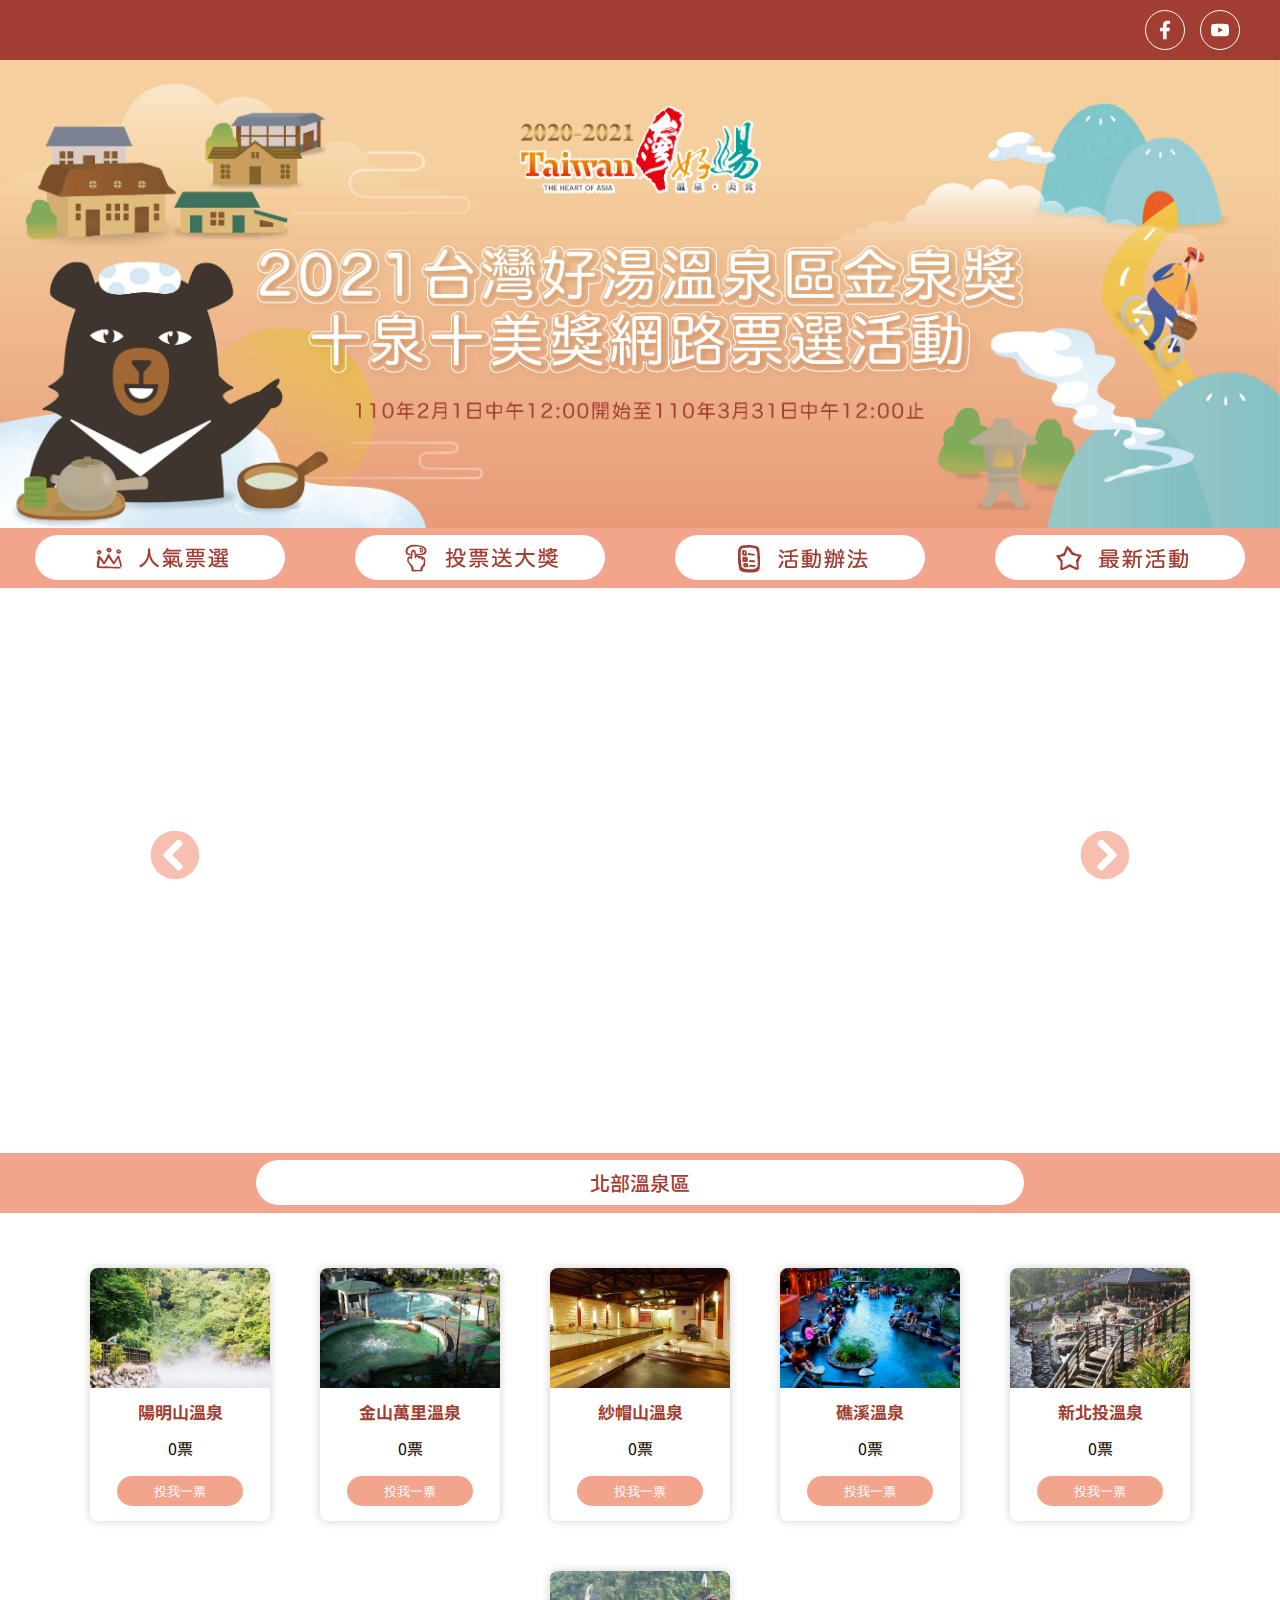
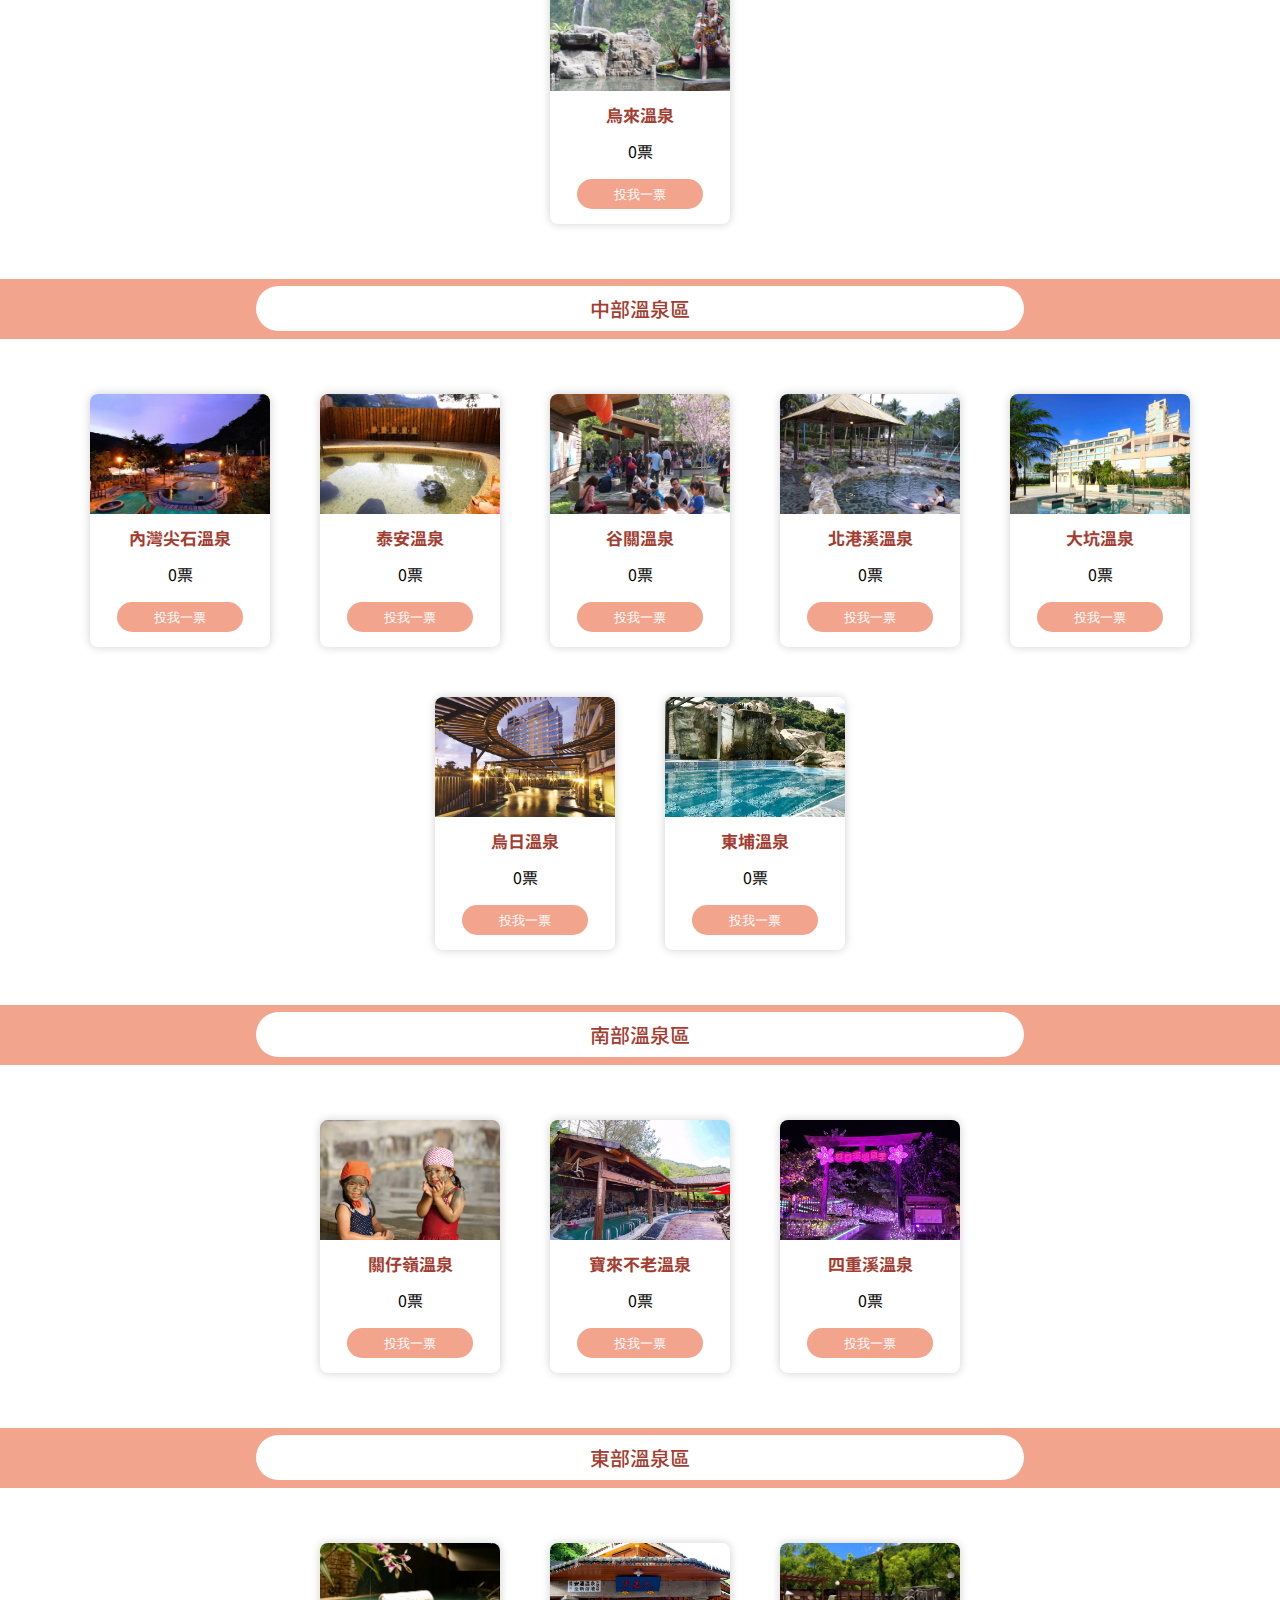
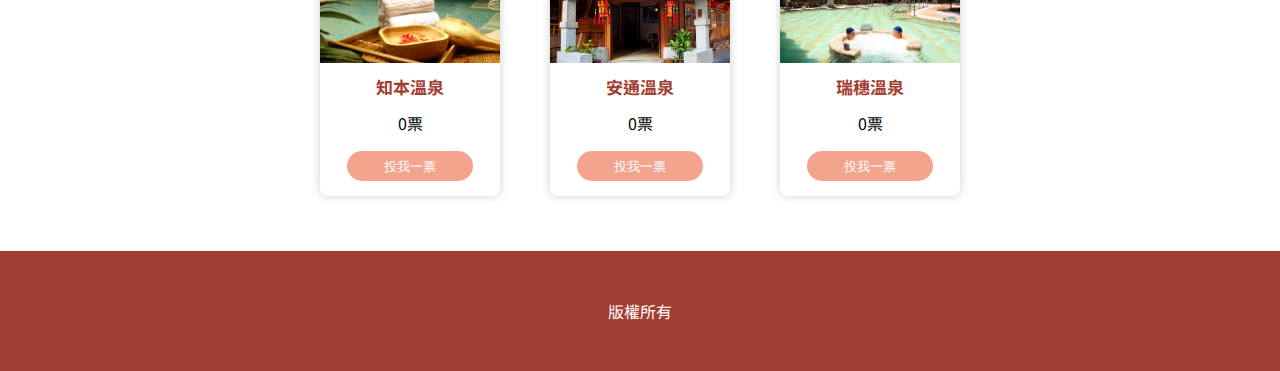
==== index.html @ 933c55d2 "[Edit]-註解取消" ====
<!DOCTYPE html>
<html lang="zh-Hant">
<head>
    <meta charset="UTF-8">
    <meta name="viewport" content="width=device-width, initial-scale=1, minimum-scale=1, maximum-scale=1"> 
    <meta http-equiv="Content-Security-Policy" content="upgrade-insecure-requests">    
    <title>2020-21台灣好湯票選活動</title>
</head>
<link href="https://fonts.googleapis.com/css2?family=Noto+Sans+TC:wght@300;500;700;900&display=swap" rel="stylesheet">
<link rel="stylesheet" href="style/slick.css">
<link rel="stylesheet" href="style/slick-theme.css">
<link rel="stylesheet" href="style/OverlayScrollbars.min.css">
<link rel="stylesheet" href="style/style.css">
<link rel="stylesheet" href="style/main-list.css">
<script src="js/jquery-3.5.1.min.js"></script>
<script src="js/jquery.overlayScrollbars.min.js"></script>
<script src="js/slick.min.js"></script>
<script src="js/main.js"></script>
<script async defer crossorigin="anonymous" src="https://connect.facebook.net/zh_TW/sdk.js#xfbml=1&version=v9.0&appId=164404645116448&autoLogAppEvents=1" nonce="fD8ZJrnP"></script>
<body>
    <header class="main-header">
        <a href="https://www.facebook.com/taiwanhotspring" class="main-header-link">
            <svg aria-hidden="true" focusable="false" data-prefix="fab" data-icon="facebook-f" class="svg-inline--fa fa-facebook-f fa-w-10" role="img" xmlns="http://www.w3.org/2000/svg" viewBox="0 0 320 512"><path fill="currentColor" d="M279.14 288l14.22-92.66h-88.91v-60.13c0-25.35 12.42-50.06 52.24-50.06h40.42V6.26S260.43 0 225.36 0c-73.22 0-121.08 44.38-121.08 124.72v70.62H22.89V288h81.39v224h100.17V288z"></path></svg>
        </a>
        <a href="https://www.youtube.com/channel/UCVC38UpEVLgYxMAyqg_rhHw" class="main-header-link">
            <svg aria-hidden="true" focusable="false" data-prefix="fab" data-icon="youtube" class="svg-inline--fa fa-youtube fa-w-18" role="img" xmlns="http://www.w3.org/2000/svg" viewBox="0 0 576 512"><path fill="currentColor" d="M549.655 124.083c-6.281-23.65-24.787-42.276-48.284-48.597C458.781 64 288 64 288 64S117.22 64 74.629 75.486c-23.497 6.322-42.003 24.947-48.284 48.597-11.412 42.867-11.412 132.305-11.412 132.305s0 89.438 11.412 132.305c6.281 23.65 24.787 41.5 48.284 47.821C117.22 448 288 448 288 448s170.78 0 213.371-11.486c23.497-6.321 42.003-24.171 48.284-47.821 11.412-42.867 11.412-132.305 11.412-132.305s0-89.438-11.412-132.305zm-317.51 213.508V175.185l142.739 81.205-142.739 81.201z"></path></svg>
        </a>
    </header>
    <section class="main-banner">
        <img class="main-banner-img" src="./image/banner.jpg" alt="台灣好湯溫泉區金泉獎banner">
    </section>
    <nav class="main-nav">
        <ul class="main-nav__list">
            <li class="main-nav__item">
                <a href="index.html" class="main-nav__link">
                    <h1></h1>
                    <i class="main-nav__icon main-nav__icon_vote"></i>
                    <i class="main-nav__icon-title main-nav__icon-title_vote"></i>
                </a>
            </li>
            <li class="main-nav__item">
                <a href="prize.html" class="main-nav__link">
                    <i class="main-nav__icon main-nav__icon_prize"></i>
                    <i class="main-nav__icon-title main-nav__icon-title_prize"></i>
                </a>            
            </li>
            <li class="main-nav__item">
                <a href="activity.html" class="main-nav__link">
                    <i class="main-nav__icon main-nav__icon_activity"></i>
                    <i class="main-nav__icon-title main-nav__icon-title_activity"></i>
                </a>            
            </li>
            <li class="main-nav__item">
                <a href="https://taiwanhotspring.net/" class="main-nav__link">
                    <i class="main-nav__icon main-nav__icon_news"></i>
                    <i class="main-nav__icon-title main-nav__icon-title_news"></i>
                </a>            
            </li>
        </ul>
    </nav>
    <main class="main-list">
        <article class="block-carousel-box">
            <div class="block-carousel">
                <a class="block-carousel__link">
                    <div class="block-carousel__wrapper">
                        <iframe class="block-carousel__video" src="https://www.youtube.com/embed/6gcgaXjh_K8"></iframe>
                    </div>
                </a>  
                <a class="block-carousel__link">
                    <div class="block-carousel__wrapper">
                        <iframe class="block-carousel__video" src="https://www.youtube.com/embed/ypWpZW_rDQA"></iframe>
                    </div>
                </a>          
            </div>
        </article>
        <article class="block-list">
            <div class="block-list__header">
                <h2 class="block-list__title">北部溫泉區</h2>
            </div>
            <section>
                <ul class="block-list__list">
                    <li class="block-list__item">
                        <div class="block-list__img-box">
                            <img class="block-list__img" src="./image/hotspring/1.jpg" alt="">
                        </div>
                        <p class="block-list__item-title">陽明山溫泉</p>
                        <div class="block-list__item-content">
                            <p class="block-list__item-text">0票</p>
                            <button class="block-list__button" value="1">投我一票</button>
                        </div>
                    </li>
                    <li class="block-list__item">
                        <div class="block-list__img-box">
                            <img class="block-list__img" src="./image/hotspring/2.jpg" alt="">
                        </div>
                        <p class="block-list__item-title">金山萬里溫泉</p>
                        <div class="block-list__item-content">
                            <p class="block-list__item-text">0票</p>
                            <button class="block-list__button" value="2">投我一票</button>
                        </div>
                    </li>
                    <li class="block-list__item">
                        <div class="block-list__img-box">
                            <img class="block-list__img" src="./image/hotspring/3.jpg" alt="">
                        </div>
                        <p class="block-list__item-title">紗帽山溫泉</p>
                        <div class="block-list__item-content">
                            <p class="block-list__item-text">0票</p>
                            <button class="block-list__button" value="3">投我一票</button>
                        </div>
                    </li>
                    <li class="block-list__item">
                        <div class="block-list__img-box">
                            <img class="block-list__img" src="./image/hotspring/4.jpg" alt="">
                        </div>
                        <p class="block-list__item-title">礁溪溫泉</p>
                        <div class="block-list__item-content">
                            <p class="block-list__item-text">0票</p>
                            <button class="block-list__button" value="4">投我一票</button>
                        </div>
                    </li>
                    <li class="block-list__item">
                        <div class="block-list__img-box">
                            <img class="block-list__img" src="./image/hotspring/5.jpg" alt="">
                        </div>
                        <p class="block-list__item-title">新北投溫泉</p>
                        <div class="block-list__item-content">
                            <p class="block-list__item-text">0票</p>
                            <button class="block-list__button" value="5">投我一票</button>
                        </div>
                    </li>
                    <li class="block-list__item">
                        <div class="block-list__img-box">
                            <img class="block-list__img" src="./image/hotspring/6.jpg" alt="">
                        </div>
                        <p class="block-list__item-title">烏來溫泉</p>
                        <div class="block-list__item-content">
                            <p class="block-list__item-text">0票</p>
                            <button class="block-list__button" value="6">投我一票</button>
                        </div>
                    </li>
                </ul>
            </section>
        </article>
        <article class="block-list">
            <div class="block-list__header">
                <h2 class="block-list__title">中部溫泉區</h2>
            </div>
            <section>
                <ul class="block-list__list">
                    <li class="block-list__item">
                        <div class="block-list__img-box">
                            <img class="block-list__img" src="./image/hotspring/7.jpg" alt="">
                        </div>
                        <p class="block-list__item-title">內灣尖石溫泉</p>
                        <div class="block-list__item-content">
                            <p class="block-list__item-text">0票</p>
                            <button class="block-list__button" value="7">投我一票</button>
                        </div>
                    </li>
                    <li class="block-list__item">
                        <div class="block-list__img-box">
                            <img class="block-list__img" src="./image/hotspring/8.jpg" alt="">
                        </div>
                        <p class="block-list__item-title">泰安溫泉</p>
                        <div class="block-list__item-content">
                            <p class="block-list__item-text">0票</p>
                            <button class="block-list__button" value="8">投我一票</button>
                        </div>
                    </li>
                    <li class="block-list__item">
                        <div class="block-list__img-box">
                            <img class="block-list__img" src="./image/hotspring/9.jpg" alt="">
                        </div>
                        <p class="block-list__item-title">谷關溫泉</p>
                        <div class="block-list__item-content">
                            <p class="block-list__item-text">0票</p>
                            <button class="block-list__button" value="9">投我一票</button>
                        </div>
                    </li>
                    <li class="block-list__item">
                        <div class="block-list__img-box">
                            <img class="block-list__img" src="./image/hotspring/10.jpg" alt="">
                        </div>
                        <p class="block-list__item-title">北港溪溫泉</p>
                        <div class="block-list__item-content">
                            <p class="block-list__item-text">0票</p>
                            <button class="block-list__button" value="10">投我一票</button>
                        </div>
                    </li>
                    <li class="block-list__item">
                        <div class="block-list__img-box">
                            <img class="block-list__img" src="./image/hotspring/11.jpg" alt="">
                        </div>
                        <p class="block-list__item-title">大坑溫泉</p>
                        <div class="block-list__item-content">
                            <p class="block-list__item-text">0票</p>
                            <button class="block-list__button" value="11">投我一票</button>
                        </div>
                    </li>
                    <li class="block-list__item">
                        <div class="block-list__img-box">
                            <img class="block-list__img" src="./image/hotspring/12.jpg" alt="">
                        </div>
                        <p class="block-list__item-title">烏日溫泉</p>
                        <div class="block-list__item-content">
                            <p class="block-list__item-text">0票</p>
                            <button class="block-list__button" value="12">投我一票</button>
                        </div>
                    </li>
                    <li class="block-list__item">
                        <div class="block-list__img-box">
                            <img class="block-list__img" src="./image/hotspring/13.jpg" alt="">
                        </div>
                        <p class="block-list__item-title">東埔溫泉</p>
                        <div class="block-list__item-content">
                            <p class="block-list__item-text">0票</p>
                            <button class="block-list__button" value="13">投我一票</button>
                        </div>
                    </li>
                </ul>
            </section>
        </article>
        <article class="block-list">
            <div class="block-list__header">
                <h2 class="block-list__title">南部溫泉區</h2>
            </div>
            <section>
                <ul class="block-list__list">
                    <li class="block-list__item">
                        <div class="block-list__img-box">
                            <img class="block-list__img" src="./image/hotspring/14.jpg" alt="">
                        </div>
                        <p class="block-list__item-title">關仔嶺溫泉</p>
                        <div class="block-list__item-content">
                            <p class="block-list__item-text">0票</p>
                            <button class="block-list__button" value="14">投我一票</button>
                        </div>
                    </li>
                    <li class="block-list__item">
                        <div class="block-list__img-box">
                            <img class="block-list__img" src="./image/hotspring/15.jpg" alt="">
                        </div>
                        <p class="block-list__item-title">寶來不老溫泉</p>
                        <div class="block-list__item-content">
                            <p class="block-list__item-text">0票</p>
                            <button class="block-list__button" value="15">投我一票</button>
                        </div>
                    </li>
                    <li class="block-list__item">
                        <div class="block-list__img-box">
                            <img class="block-list__img" src="./image/hotspring/16.jpg" alt="">
                        </div>
                        <p class="block-list__item-title">四重溪溫泉</p>
                        <div class="block-list__item-content">
                            <p class="block-list__item-text">0票</p>
                            <button class="block-list__button" value="16">投我一票</button>
                        </div>
                    </li>
                </ul>
            </section>
        </article>
        <article class="block-list">
            <div class="block-list__header">
                <h2 class="block-list__title">東部溫泉區</h2>
            </div>
            <section>
                <ul class="block-list__list">
                    <li class="block-list__item">
                        <div class="block-list__img-box">
                            <img class="block-list__img" src="./image/hotspring/17.jpg" alt="">
                        </div>
                        <p class="block-list__item-title">知本溫泉</p>
                        <div class="block-list__item-content">
                            <p class="block-list__item-text">0票</p>
                            <button class="block-list__button" value="17">投我一票</button>
                        </div>
                    </li>
                    <li class="block-list__item">
                        <div class="block-list__img-box">
                            <img class="block-list__img" src="./image/hotspring/18.jpg" alt="">
                        </div>
                        <p class="block-list__item-title">安通溫泉</p>
                        <div class="block-list__item-content">
                            <p class="block-list__item-text">0票</p>
                            <button class="block-list__button" value="18">投我一票</button>
                        </div>
                    </li>
                    <li class="block-list__item">
                        <div class="block-list__img-box">
                            <img class="block-list__img" src="./image/hotspring/19.jpg" alt="">
                        </div>
                        <p class="block-list__item-title">瑞穗溫泉</p>
                        <div class="block-list__item-content">
                            <p class="block-list__item-text">0票</p>
                            <button class="block-list__button" value="19">投我一票</button>
                        </div>
                    </li>
                </ul>
            </section>
        </article>
        <div class="login-alert-popup">
            <div class="login-alert-popup__box">
                <p class="login-alert-popup__text">請先登入Facebook</p>
                <div class="fb-login-button" onlogin="checkLoginState()" data-width="" data-size="medium" data-button-type="login_with" data-layout="rounded" data-auto-logout-link="false" data-use-continue-as="false"></div>
                <!-- <button class="login-alert-popup__button">
                    <svg aria-hidden="true" focusable="false" data-prefix="fab" data-icon="facebook-f" class="svg-inline--fa fa-facebook-f fa-w-10" role="img" xmlns="http://www.w3.org/2000/svg" viewBox="0 0 320 512"><path fill="currentColor" d="M279.14 288l14.22-92.66h-88.91v-60.13c0-25.35 12.42-50.06 52.24-50.06h40.42V6.26S260.43 0 225.36 0c-73.22 0-121.08 44.38-121.08 124.72v70.62H22.89V288h81.39v224h100.17V288z"></path></svg>
                    <p>使用 Facebook 帳號登入</p>
                </button> -->
                <button class="login-alert-popup__close">
                    <svg>
                        <path d="M1,1 L15,15 M15,1 L1,15" />
                    </svg>
                </button>
            </div>
        </div>
        <div class="login-vote-popup">
            <div class="login-vote-popup__box">
                <svg class="login-vote-popup-success" viewBox="0 0 52 52">
                    <circle class="login-vote-popup-success__circle" cx="26" cy="26" r="25" fill="none" />
                    <path class="login-vote-popup-success__check" fill="none" d="M14.1 27.2l7.1 7.2 16.7-16.8" />
                </svg>
                <svg class="login-vote-popup-error" viewBox="0 0 52 52">
                    <circle class="login-vote-popup-error__circle" cx="26" cy="26" r="25" fill="none" />
                    <path class="login-vote-popup-error__line" fill="none" d="M15,15 L37,37" />
                    <path class="login-vote-popup-error__line" fill="none" d="M37,15 L15,37" />
                </svg>
                <div class="login-vote-popup__loading"></div>
                <p class="login-vote-popup__text">投票中...</p>
            </div>
        </div>
    </main>
    <footer class="main-footer">
        <p class="main-footer__text">版權所有</p>
    </footer>
    <div class="scroll-top">
        <svg>
            <polyline points="12,30 25,20 38,30"/>
            <path d="M12,12 L38,12 M25,20 L25,40" />
        </svg>
    </div>
</body>
</html>
---- style/OverlayScrollbars.min.css ----
/*!
 * OverlayScrollbars
 * https://github.com/KingSora/OverlayScrollbars
 *
 * Version: 1.13.0
 *
 * Copyright KingSora | Rene Haas.
 * https://github.com/KingSora
 *
 * Released under the MIT license.
 * Date: 02.08.2020
 */
html.os-html,html.os-html>.os-host{display:block;overflow:hidden;box-sizing:border-box;height:100%!important;width:100%!important;min-width:100%!important;min-height:100%!important;margin:0!important;position:absolute!important}html.os-html>.os-host>.os-padding{position:absolute}body.os-dragging,body.os-dragging *{cursor:default}.os-host,.os-host-textarea{position:relative;overflow:visible!important;-webkit-box-orient:vertical;-webkit-box-direction:normal;-ms-flex-direction:column;flex-direction:column;-ms-flex-wrap:nowrap;flex-wrap:nowrap;-webkit-box-pack:start;-ms-flex-pack:start;justify-content:flex-start;-ms-flex-line-pack:start;align-content:flex-start;-webkit-box-align:start;-ms-flex-align:start;-ms-grid-row-align:flex-start;align-items:flex-start}.os-host-flexbox{overflow:hidden!important;display:-webkit-box;display:-ms-flexbox;display:flex}.os-host-flexbox>.os-size-auto-observer{height:inherit!important}.os-host-flexbox>.os-content-glue{-webkit-box-flex:1;-ms-flex-positive:1;flex-grow:1;-ms-flex-negative:0;flex-shrink:0}.os-host-flexbox>.os-size-auto-observer,.os-host-flexbox>.os-content-glue{min-height:0;min-width:0;-webkit-box-flex:0;-ms-flex-positive:0;flex-grow:0;-ms-flex-negative:1;flex-shrink:1;-ms-flex-preferred-size:auto;flex-basis:auto}#os-dummy-scrollbar-size{position:fixed;opacity:0;-ms-filter:'progid:DXImageTransform.Microsoft.Alpha(Opacity=0)';visibility:hidden;overflow:scroll;height:500px;width:500px}#os-dummy-scrollbar-size>div{width:200%;height:200%;margin:10px 0}#os-dummy-scrollbar-size:before,#os-dummy-scrollbar-size:after,.os-content:before,.os-content:after{content:'';display:table;width:.01px;height:.01px;line-height:0;font-size:0;flex-grow:0;flex-shrink:0;visibility:hidden}#os-dummy-scrollbar-size,.os-viewport{-ms-overflow-style:scrollbar!important}.os-viewport-native-scrollbars-invisible#os-dummy-scrollbar-size,.os-viewport-native-scrollbars-invisible.os-viewport{scrollbar-width:none!important}.os-viewport-native-scrollbars-invisible#os-dummy-scrollbar-size::-webkit-scrollbar,.os-viewport-native-scrollbars-invisible.os-viewport::-webkit-scrollbar,.os-viewport-native-scrollbars-invisible#os-dummy-scrollbar-size::-webkit-scrollbar-corner,.os-viewport-native-scrollbars-invisible.os-viewport::-webkit-scrollbar-corner{display:none!important;width:0!important;height:0!important;visibility:hidden!important;background:0 0!important}.os-content-glue{box-sizing:inherit;max-height:100%;max-width:100%;width:100%;pointer-events:none}.os-padding{box-sizing:inherit;direction:inherit;position:absolute;overflow:visible;padding:0;margin:0;left:0;top:0;bottom:0;right:0;width:auto!important;height:auto!important;z-index:0}.os-host-overflow>.os-padding{overflow:hidden}.os-viewport{direction:inherit!important;box-sizing:inherit!important;resize:none!important;outline:0!important;position:absolute;overflow:hidden;top:0;left:0;bottom:0;right:0;padding:0;margin:0;-webkit-overflow-scrolling:touch}.os-content-arrange{position:absolute;z-index:-1;min-height:1px;min-width:1px;pointer-events:none}.os-content{direction:inherit;box-sizing:border-box!important;position:relative;display:block;height:100%;width:100%;height:100%;width:100%;visibility:visible}.os-content>.os-textarea{box-sizing:border-box!important;direction:inherit!important;background:0 0!important;outline:0 transparent!important;overflow:hidden!important;position:absolute!important;display:block!important;top:0!important;left:0!important;margin:0!important;border-radius:0!important;float:none!important;-webkit-filter:none!important;filter:none!important;border:0!important;resize:none!important;-webkit-transform:none!important;transform:none!important;max-width:none!important;max-height:none!important;box-shadow:none!important;-webkit-perspective:none!important;perspective:none!important;opacity:1!important;z-index:1!important;clip:auto!important;vertical-align:baseline!important;padding:0}.os-host-rtl>.os-padding>.os-viewport>.os-content>.os-textarea{right:0!important}.os-content>.os-textarea-cover{z-index:-1;pointer-events:none}.os-content>.os-textarea[wrap=off]{white-space:pre!important;margin:0!important}.os-text-inherit{font-family:inherit;font-size:inherit;font-weight:inherit;font-style:inherit;font-variant:inherit;text-transform:inherit;text-decoration:inherit;text-indent:inherit;text-align:inherit;text-shadow:inherit;text-overflow:inherit;letter-spacing:inherit;word-spacing:inherit;line-height:inherit;unicode-bidi:inherit;direction:inherit;color:inherit;cursor:text}.os-resize-observer,.os-resize-observer-host{box-sizing:inherit;display:block;visibility:hidden;position:absolute;top:0;left:0;height:100%;width:100%;overflow:hidden;pointer-events:none;z-index:-1}.os-resize-observer-host{padding:inherit;border:inherit;border-color:transparent;border-style:solid;box-sizing:border-box}.os-resize-observer-host.observed{display:flex;flex-direction:column;justify-content:flex-start;align-items:flex-start}.os-resize-observer-host>.os-resize-observer,.os-resize-observer-host.observed>.os-resize-observer{height:200%;width:200%;padding:inherit;border:inherit;margin:0;display:block;box-sizing:content-box}.os-resize-observer-host.observed>.os-resize-observer,.os-resize-observer-host.observed>.os-resize-observer:before{display:flex;position:relative;flex-grow:1;flex-shrink:0;flex-basis:auto;box-sizing:border-box}.os-resize-observer-host.observed>.os-resize-observer:before{content:'';box-sizing:content-box;padding:inherit;border:inherit;margin:0}.os-size-auto-observer{box-sizing:inherit!important;height:100%;width:inherit;max-width:1px;position:relative;float:left;max-height:1px;overflow:hidden;z-index:-1;padding:0;margin:0;pointer-events:none;-webkit-box-flex:inherit;-ms-flex-positive:inherit;flex-grow:inherit;-ms-flex-negative:0;flex-shrink:0;-ms-flex-preferred-size:0;flex-basis:0}.os-size-auto-observer>.os-resize-observer{width:1000%;height:1000%;min-height:1px;min-width:1px}.os-resize-observer-item{position:absolute;top:0;right:0;bottom:0;left:0;overflow:hidden;z-index:-1;opacity:0;direction:ltr!important;-webkit-box-flex:0!important;-ms-flex:none!important;flex:none!important}.os-resize-observer-item-final{position:absolute;left:0;top:0;-webkit-transition:none!important;transition:none!important;-webkit-box-flex:0!important;-ms-flex:none!important;flex:none!important}.os-resize-observer{-webkit-animation-duration:.001s;animation-duration:.001s;-webkit-animation-name:os-resize-observer-dummy-animation;animation-name:os-resize-observer-dummy-animation}object.os-resize-observer{box-sizing:border-box!important}@-webkit-keyframes os-resize-observer-dummy-animation{0%{z-index:0}to{z-index:-1}}@keyframes os-resize-observer-dummy-animation{0%{z-index:0}to{z-index:-1}}.os-host-transition>.os-scrollbar,.os-host-transition>.os-scrollbar-corner{-webkit-transition:opacity .3s,visibility .3s,top .3s,right .3s,bottom .3s,left .3s;transition:opacity .3s,visibility .3s,top .3s,right .3s,bottom .3s,left .3s}html.os-html>.os-host>.os-scrollbar{position:absolute;z-index:999999}.os-scrollbar,.os-scrollbar-corner{position:absolute;opacity:1;-ms-filter:'progid:DXImageTransform.Microsoft.Alpha(Opacity=100)';z-index:1}.os-scrollbar-corner{bottom:0;right:0}.os-scrollbar{pointer-events:none}.os-scrollbar-track{pointer-events:auto;position:relative;height:100%;width:100%;padding:0!important;border:0!important}.os-scrollbar-handle{pointer-events:auto;position:absolute;width:100%;height:100%}.os-scrollbar-handle-off,.os-scrollbar-track-off{pointer-events:none}.os-scrollbar.os-scrollbar-unusable,.os-scrollbar.os-scrollbar-unusable *{pointer-events:none!important}.os-scrollbar.os-scrollbar-unusable .os-scrollbar-handle{opacity:0!important}.os-scrollbar-horizontal{bottom:0;left:0}.os-scrollbar-vertical{top:0;right:0}.os-host-rtl>.os-scrollbar-horizontal{right:0}.os-host-rtl>.os-scrollbar-vertical{right:auto;left:0}.os-host-rtl>.os-scrollbar-corner{right:auto;left:0}.os-scrollbar-auto-hidden,.os-padding+.os-scrollbar-corner,.os-host-resize-disabled.os-host-scrollbar-horizontal-hidden>.os-scrollbar-corner,.os-host-scrollbar-horizontal-hidden>.os-scrollbar-horizontal,.os-host-resize-disabled.os-host-scrollbar-vertical-hidden>.os-scrollbar-corner,.os-host-scrollbar-vertical-hidden>.os-scrollbar-vertical,.os-scrollbar-horizontal.os-scrollbar-auto-hidden+.os-scrollbar-vertical+.os-scrollbar-corner,.os-scrollbar-horizontal+.os-scrollbar-vertical.os-scrollbar-auto-hidden+.os-scrollbar-corner,.os-scrollbar-horizontal.os-scrollbar-auto-hidden+.os-scrollbar-vertical.os-scrollbar-auto-hidden+.os-scrollbar-corner{opacity:0;visibility:hidden;pointer-events:none}.os-scrollbar-corner-resize-both{cursor:nwse-resize}.os-host-rtl>.os-scrollbar-corner-resize-both{cursor:nesw-resize}.os-scrollbar-corner-resize-horizontal{cursor:ew-resize}.os-scrollbar-corner-resize-vertical{cursor:ns-resize}.os-dragging .os-scrollbar-corner.os-scrollbar-corner-resize{cursor:default}.os-host-resize-disabled.os-host-scrollbar-horizontal-hidden>.os-scrollbar-vertical{top:0;bottom:0}.os-host-resize-disabled.os-host-scrollbar-vertical-hidden>.os-scrollbar-horizontal,.os-host-rtl.os-host-resize-disabled.os-host-scrollbar-vertical-hidden>.os-scrollbar-horizontal{right:0;left:0}.os-scrollbar:hover,.os-scrollbar-corner.os-scrollbar-corner-resize{opacity:1!important;visibility:visible!important}.os-scrollbar-corner.os-scrollbar-corner-resize{background-image:url([data-uri]);background-repeat:no-repeat;background-position:100% 100%;pointer-events:auto!important}.os-host-rtl>.os-scrollbar-corner.os-scrollbar-corner-resize{-webkit-transform:scale(-1,1);transform:scale(-1,1)}.os-host-overflow{overflow:hidden!important}.os-theme-none>.os-scrollbar-horizontal,.os-theme-none>.os-scrollbar-vertical,.os-theme-none>.os-scrollbar-corner{display:none!important}.os-theme-none>.os-scrollbar-corner-resize{display:block!important;min-width:10px;min-height:10px}.os-theme-dark>.os-scrollbar-horizontal,.os-theme-light>.os-scrollbar-horizontal{right:10px;height:10px}.os-theme-dark>.os-scrollbar-vertical,.os-theme-light>.os-scrollbar-vertical{bottom:10px;width:10px}.os-theme-dark.os-host-rtl>.os-scrollbar-horizontal,.os-theme-light.os-host-rtl>.os-scrollbar-horizontal{left:10px;right:0}.os-theme-dark>.os-scrollbar-corner,.os-theme-light>.os-scrollbar-corner{height:10px;width:10px}.os-theme-dark>.os-scrollbar-corner,.os-theme-light>.os-scrollbar-corner{background-color:transparent}.os-theme-dark>.os-scrollbar,.os-theme-light>.os-scrollbar{padding:2px;box-sizing:border-box;background:0 0}.os-theme-dark>.os-scrollbar.os-scrollbar-unusable,.os-theme-light>.os-scrollbar.os-scrollbar-unusable{background:0 0}.os-theme-dark>.os-scrollbar>.os-scrollbar-track,.os-theme-light>.os-scrollbar>.os-scrollbar-track{background:0 0}.os-theme-dark>.os-scrollbar-horizontal>.os-scrollbar-track>.os-scrollbar-handle,.os-theme-light>.os-scrollbar-horizontal>.os-scrollbar-track>.os-scrollbar-handle{min-width:30px}.os-theme-dark>.os-scrollbar-vertical>.os-scrollbar-track>.os-scrollbar-handle,.os-theme-light>.os-scrollbar-vertical>.os-scrollbar-track>.os-scrollbar-handle{min-height:30px}.os-theme-dark.os-host-transition>.os-scrollbar>.os-scrollbar-track>.os-scrollbar-handle,.os-theme-light.os-host-transition>.os-scrollbar>.os-scrollbar-track>.os-scrollbar-handle{-webkit-transition:background-color .3s;transition:background-color .3s}.os-theme-dark>.os-scrollbar>.os-scrollbar-track>.os-scrollbar-handle,.os-theme-light>.os-scrollbar>.os-scrollbar-track>.os-scrollbar-handle,.os-theme-dark>.os-scrollbar>.os-scrollbar-track,.os-theme-light>.os-scrollbar>.os-scrollbar-track{border-radius:10px}.os-theme-dark>.os-scrollbar>.os-scrollbar-track>.os-scrollbar-handle{background:rgba(0,0,0,.4)}.os-theme-light>.os-scrollbar>.os-scrollbar-track>.os-scrollbar-handle{background:rgba(255,255,255,.4)}.os-theme-dark>.os-scrollbar:hover>.os-scrollbar-track>.os-scrollbar-handle{background:rgba(0,0,0,.55)}.os-theme-light>.os-scrollbar:hover>.os-scrollbar-track>.os-scrollbar-handle{background:rgba(255,255,255,.55)}.os-theme-dark>.os-scrollbar>.os-scrollbar-track>.os-scrollbar-handle.active{background:rgba(0,0,0,.7)}.os-theme-light>.os-scrollbar>.os-scrollbar-track>.os-scrollbar-handle.active{background:rgba(255,255,255,.7)}.os-theme-dark>.os-scrollbar-horizontal .os-scrollbar-handle:before,.os-theme-dark>.os-scrollbar-vertical .os-scrollbar-handle:before,.os-theme-light>.os-scrollbar-horizontal .os-scrollbar-handle:before,.os-theme-light>.os-scrollbar-vertical .os-scrollbar-handle:before{content:'';position:absolute;left:0;right:0;top:0;bottom:0;display:block}.os-theme-dark.os-host-scrollbar-horizontal-hidden>.os-scrollbar-horizontal .os-scrollbar-handle:before,.os-theme-dark.os-host-scrollbar-vertical-hidden>.os-scrollbar-vertical .os-scrollbar-handle:before,.os-theme-light.os-host-scrollbar-horizontal-hidden>.os-scrollbar-horizontal .os-scrollbar-handle:before,.os-theme-light.os-host-scrollbar-vertical-hidden>.os-scrollbar-vertical .os-scrollbar-handle:before{display:none}.os-theme-dark>.os-scrollbar-horizontal .os-scrollbar-handle:before,.os-theme-light>.os-scrollbar-horizontal .os-scrollbar-handle:before{top:-6px;bottom:-2px}.os-theme-dark>.os-scrollbar-vertical .os-scrollbar-handle:before,.os-theme-light>.os-scrollbar-vertical .os-scrollbar-handle:before{left:-6px;right:-2px}.os-host-rtl.os-theme-dark>.os-scrollbar-vertical .os-scrollbar-handle:before,.os-host-rtl.os-theme-light>.os-scrollbar-vertical .os-scrollbar-handle:before{right:-6px;left:-2px}
---- style/style.css ----
html, body, div, span, iframe,h1, h2, h3,
h4, h5, h6, p, a, i, ul, li,article, aside,
footer, header, nav, section {
	margin: 0;
	padding: 0;
	border: 0;
	font-size: 100%;
	font: inherit;
	vertical-align: baseline;
}
article, aside, details, footer, header,
menu, nav, section {
	display: block;
}
body {
    line-height: 1;
    position: relative;
}
ol, ul {
	list-style: none;
}
table {
	border-collapse: collapse;
	border-spacing: 0;
}
p, h1, h2, h3, h4, a, li {
    font-family: 'Noto Sans TC', sans-serif;
}

.main-header {
    width: 100%;
    background-color: #A23D31;
    height: 60px;
    padding-right: 40px;
    box-sizing: border-box;
    display: flex;
    align-items: center;
    justify-content: flex-end;
}

.main-header-link {
    display: block;
    width: 38px;
    height: 38px;
    border-radius: 50%;
    border: 1px solid #ffffff;
    position: relative;
    transition: all .3s;
}

.main-header-link:nth-child(1):hover {
    background-color: #3b5998;
    border-color: #3b5998;
}

.main-header-link:nth-child(2):hover {
    background-color: #ff0000;
    border-color: #ff0000;
}

.main-header-link > svg {
    position: absolute;
    top: 50%;
    left: 50%;
    transform: translate(-50%, -50%);
    width: 50%;
    height: 50%;
}

.main-header-link > svg > path {
    fill: #ffffff;
}


.main-header-link:nth-child(1) {
    margin-right: 15px;
}

.main-banner {
    width: 100%;
}

.main-banner-img {
    width: 100%;
    display: block;
}

.main-nav {
    width: 100%;
    height: 60px;
    background-color: #F3A48D;
    position: sticky;
    top: 0;
    z-index: 99;
}

.main-nav__list {
    width: 100%;
    height: 100%;
    display: flex;
    align-items: center;
    justify-content: space-between;
}

.main-nav__item {
    height: 45px;
    margin: 0 auto;
    min-width: 180px;
    width: 250px;
    padding: 0 10px;
}

.main-nav__item:hover .main-nav__icon {
    background-position-y: -30px;
}

.main-nav__item:hover .main-nav__icon-title {
    background-position-y: -20px;
}

.main-nav__link {
    display: block;
    width: 100%;
    height: 100%;
    display: flex;
    align-items: center;
    justify-content: center;
    color: #4b4b4b;
    text-decoration: none;
    font-size: 20px;
    font-weight: 900;
    background-color: #fff;
    border-radius: 30px;
}

.main-nav__link:hover {
    background-color: #A23D31;
}

.main-nav__icon {
    width: 30px;
    height: 30px;
    display: block;
    background-image: url(../image/icon.png);
    margin-right: 15px;
}

.main-nav__icon-title {
    width: 90px;
    height: 20px;
    display: block;
    background-image: url(../image/icon.png);
}

.main-nav__icon_vote {
    background-position: 0 0;
}

.main-nav__icon_prize {
    background-position: -30px 0;
}

.main-nav__icon_activity {
    background-position: -60px 0;
}

.main-nav__icon_news {
    background-position: -90px 0;
}

.main-nav__icon-title_vote {
    background-position: -120px -1px;
}

.main-nav__icon-title_prize {
    background-position: -211px -1px;
    width: 115px;
}

.main-nav__icon-title_activity {
    background-position: -326px 0;
}

.main-nav__icon-title_news {
    background-position: -415px 0;
}

.main-footer {
    width: 100%;
    height: 120px;
    background-color: #A23D31;
    display: flex;
    justify-content: center;
    align-items: center;
}

.main-footer__text {
    color: #fff;
}

.scroll-top {
    position: fixed;
    right: 50px;
    bottom: 50px;
    width: 50px;
    height: 50px;
    border-radius: 50%;
    background-color: #c8c8c8;
    opacity: .8;
    cursor: pointer;
}

.scroll-top:hover {
    opacity: 1;
}

.scroll-top > svg {
    width: 100%;
    height: 100%;
    stroke: #fff;
    stroke-width: 4px;
    fill: transparent;
    stroke-linejoin:round;
}

.main-nav .os-content {
    display: flex;
    align-items: center;
    height: 100% !important;
}

@media screen and (max-width: 768px) {
    .main-header {
        height: 40px;
        padding-right: 20px;
    }

    .main-header-link {
        width: 25px;
        height: 25px;
    }

    .scroll-top {
        right: 20px;
        bottom: 30px;
    }

    .main-nav {
        height: 50px;
    }

    .main-nav__item {
        transform: scale(0.7);
    }
}
---- style/main-list.css ----
.block-carousel-box {
    width: 100%;
    padding: 20px 0;
}

.block-carousel {
    width: 80%;
    max-width: 1000px;
    margin: 0 auto;
}

.block-carousel__link {
    outline: none;
    margin: 0 10px;
    cursor: pointer;
}

.block-carousel__img {
    width: 100%;
    height: auto;
}

.carousel-button {
    position: absolute;
    top: 50%;
    transform: translateY(-50%);
    font-size: 0;
    outline: none;
    width: 50px;
    height: 50px;
    border: none;
    opacity: .7;
    cursor: pointer;
    padding: 0;
    background-color: transparent;
}

.carousel-button > svg > path {
    fill: #F3A48D;
}

.prev-button > svg {
    transform: rotate(180deg);
}

.carousel-button:hover {
    opacity: 1;
}


.prev-button {
    left: 10px;
    z-index: 2;
}

.next-button {
    right: 10px;
}

.dots-item {
    position: absolute;
    bottom: 20px;
    display: flex;
    justify-content: center;
    align-items: center;
    width: 100%;
}

.dots-item > li {
    width: 15px;
    height: 15px;
    margin: 0 10px;
    display: flex;
}

.dots-item button {
    width: 100%;
    height: 100%;
    border-radius: 50%;
    border: 1px solid #fff;
    background-color: transparent;
    font-size: 0;
    box-sizing: border-box;
    cursor: pointer;
    outline: none;
    padding: 0;
}

.dots-item > .slick-active {
    background-color: #fff;
    border-radius: 50%;
}

.block-list__header {
    width: 100%;
    background-color: #F3A48D;
    height: 60px;
    display: flex;
    justify-content: center;
    align-items: center;
}

.block-list__title {
    height: 45px;
    background-color: #fff;
    border-radius: 30px;
    width: 60%;
    color: #A23D31;
    text-align: center;
    line-height: 45px;
    font-size: 20px;
    font-weight: 500;
}

.block-list__list {
    width: 100%;
    padding: 30px 55px 30px 55px;
    box-sizing: border-box;
    display: flex;
    justify-content: center;
    flex-wrap: wrap;
}

.block-list__item {
    width: 210px;
    border-radius: 8px;
    overflow: hidden;
    box-shadow: 0 0 10px #00000030;
    display: flex;
    justify-content: space-between;
    align-items: center;
    flex-direction: column;
    padding-bottom: 15px;
    box-sizing: border-box;
    margin: 25px
}

.block-list__img-box {
    width: 100%;
    position: relative;
    overflow: hidden;
    height: 120px;
}

.block-list__img {
    height: 130%;
    position: absolute;
    top: 50%;
    left: 50%;
    transform: translate(-50%, -50%);
}

.block-carousel__wrapper {
    position: relative;
    padding-bottom: 56.25%;
    overflow: hidden;
}

.block-carousel__video {
    position: absolute;
    top: 0;
    left: 0;
    width: 100%;
    height: 100%;
}

.block-list__item-content {
    display: flex;
    justify-content: space-between;
    align-items: center;
    flex-direction: column;
    width: 100%;
}

.block-list__item-title {
    width: 100%;
    text-align: center;
    margin-top: 15px;
    margin-bottom: 20px;
    font-size: 17px;
    color: #A23D31;
    font-weight: 700;
}

.block-list__button {
    width: 70%;
    border: none;
    cursor: pointer;
    background-color: #F3A48D;
    height: 30px;
    text-align: center;
    line-height: 30px;
    border-radius: 30px;
    color: #ffffff;
    margin-top: 20px;
    outline: none;
    transition: background-color .3s;
}

.block-list__button:hover {
    background-color: #A23D31;
}

.block-list__button:active {
    outline: none;
}

.login-alert-popup, .login-vote-popup {
    position: fixed;
    top: 0;
    left: 0;
    width: 100%;
    height: 100%;
    z-index: 99;
    background-color: #00000050;
    display: none;
    opacity: 0;
    transition: all .5s;
}

.login-alert-popup__box, .login-vote-popup__box {
    position: absolute;
    top: 45%;
    left: 50%;
    transform: translate(-50%, -50%);
    width: 80%;
    max-width: 500px;
    height: 250px;
    background: #fff;
    border-radius: 15px;
    display: flex;
    justify-content: center;
    align-items: center;
    flex-direction: column;
    padding: 0 30px;
    box-sizing: border-box;
    transition: all .5s;
}

.login-vote-popup__box {
    max-width: 300px;
}

.login-alert-popup__text, .login-vote-popup__text {
    font-size: 20px;
}

.fb-login-button {
    margin-top: 20px;
}

.login-alert-popup__button {
    width: 200px;
    height: 30px;
    border: 0;
    background-color:#1877f2; 
    /* #4267b2; */
    border-radius: 5px;
    color: #fff;
    cursor: pointer;
    outline: none;
    margin-top: 30px;
    display: flex;
    align-items: center;
    justify-content: space-around;
}

.login-alert-popup__button > svg {
    width: 10px;
}

.login-alert-popup__close {
    position: absolute;
    top: 20px;
    right: 20px;
    width: 20px;
    height: 20px;
    border: none;
    background-color: transparent;
    display: flex;
    align-items: center;
    justify-content: center;
    outline: none;
    padding: 0;
    cursor: pointer;
}

.login-alert-popup__close > svg{
    stroke: #4b4b4b;
    width: 16px;
    height: 16px;
}

.popup-show {
    opacity: 1;
}

.popup-show > .login-alert-popup__box, .popup-show > .login-vote-popup__box {
    top: 50%;
}

@media screen and (min-width: 992px) and (max-width: 1280px) {
    .block-list__item {
        width: 180px;
    } 
}

@media screen and (min-width: 768px) and (max-width: 992px) {
    .block-list__item {
        width: 170px;
        margin: 15px;
    }

    .carousel-button {
        width: 30px;
        height: 30px;
    }

    .dots-item { 
        bottom: 10px;
    }
    
}

@media screen and (min-width: 384px) and (max-width: 768px) {
    .block-list__item {
        width: 160px;
        margin: 10px 15px;
    }

    .block-list__list {
        padding: 30px 15px 30px 15px;
    } 

    .block-carousel {
        width: 95%;
    }

    .slick-dotted.slick-slider {
        margin-bottom: 15px;
    }

    .carousel-button {
        width: 30px;
        height: 30px;
    }

    .dots-item { 
        bottom: 10px;
    }
    
    .dots-item > li { 
        width: 10px;
        height: 10px;
    }
    
}

@media screen and (max-width: 384px) {
    .block-list__item {
        width: 140px;
        margin: 10px 5px;
    }

    .block-list__list {
        padding: 30px 15px 30px 15px;
    } 

    .block-carousel {
        width: 95%;
    }

    .slick-dotted.slick-slider {
        margin-bottom: 15px;
    }
}

/* clock loading */
.login-vote-popup__loading {
	border: 4px #A23D31 solid;
	border-radius: 50%;
    position: relative;
    width: 50px;
    height: 50px;
    margin-bottom: 30px;
}

.login-vote-popup__loading:before {
	content:'';
	border-left: 4px #A23D31 solid;
	position: absolute;
    top: 2px;
    left: 44.5%;
    width: 1px;
    box-sizing: border-box;
    border-radius: 8px;
	height: calc( 50% - 2px );
	transform: rotate(0deg) translateX(-50%);
    transform-origin: center 100%;
	animation: clock 3s infinite linear;
}


@keyframes clock {
	from { transform: rotate(0deg); }
	to { transform: rotate(359deg); }
}

/*success */
.login-vote-popup-success {
    width: 50px;
    height: 50px;
    border-radius: 50%;
    display: block;
    stroke-width: 3;
    stroke: #4bb71b;
    stroke-miterlimit: 10;
    box-shadow: inset 0px 0px 0px #4bb71b;
    position:relative;
    top: 5px;
    right: 5px;
    margin: 0 auto;
    margin-bottom: 30px;
}
.login-vote-popup-success__circle {
    stroke-dasharray: 166;
    stroke-dashoffset: 166;
    stroke-width: 4;
    stroke-miterlimit: 10;
    stroke: #4bb71b;
    fill: #fff;
    animation: stroke .5s cubic-bezier(0.65, 0, 0.45, 1) forwards;
}

.login-vote-popup-success__check {
    transform-origin: 50% 50%;
    stroke-dasharray: 48;
    stroke-dashoffset: 48;
    animation: stroke .4s cubic-bezier(0.65, 0, 0.45, 1) 0.8s forwards;
}

@keyframes stroke {
    100% {
        stroke-dashoffset: 0;
    }
}

@keyframes fill {
    100% {
        box-shadow: inset 0px 0px 0px 30px #4bb71b;
    }
}

/*error*/
.login-vote-popup-error {
    width: 50px;
    height: 50px;
    border-radius: 50%;
    display: block;
    stroke-width: 3;
    stroke: #d83333;
    stroke-miterlimit: 10;
    box-shadow: inset 0px 0px 0px #d83333;
    position:relative;
    top: 5px;
    right: 5px;
    margin: 0 auto;
    margin-bottom: 30px;
}
.login-vote-popup-error__circle {
    stroke-dasharray: 166;
    stroke-dashoffset: 166;
    stroke-width: 4;
    stroke-miterlimit: 10;
    stroke: #d83333;
    fill: #fff;
    animation: error-stroke .5s cubic-bezier(0.65, 0, 0.45, 1) forwards;
}

.login-vote-popup-error__line {
}

@keyframes error-stroke {
    100% {
        stroke-dashoffset: 0;
    }
}

@keyframes fill {
    100% {
        box-shadow: inset 0px 0px 0px 30px #d83333;
    }
}
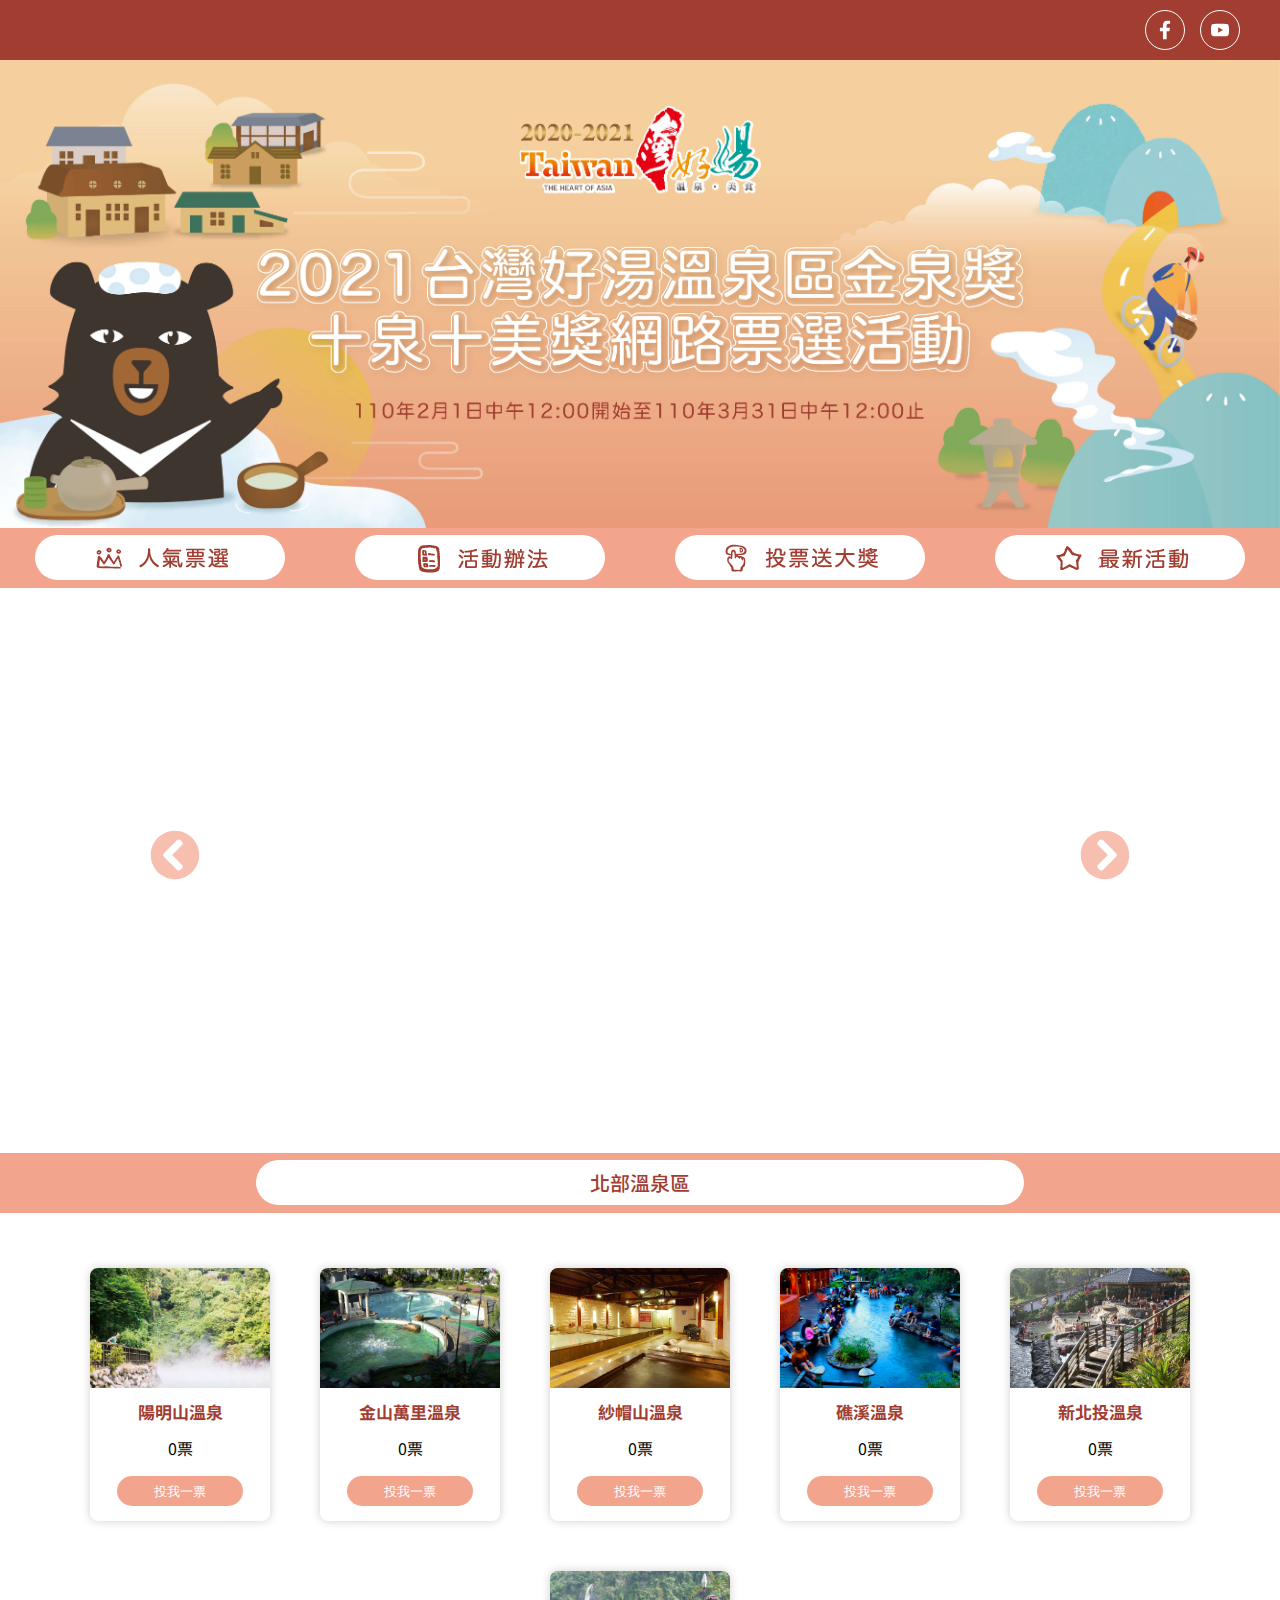
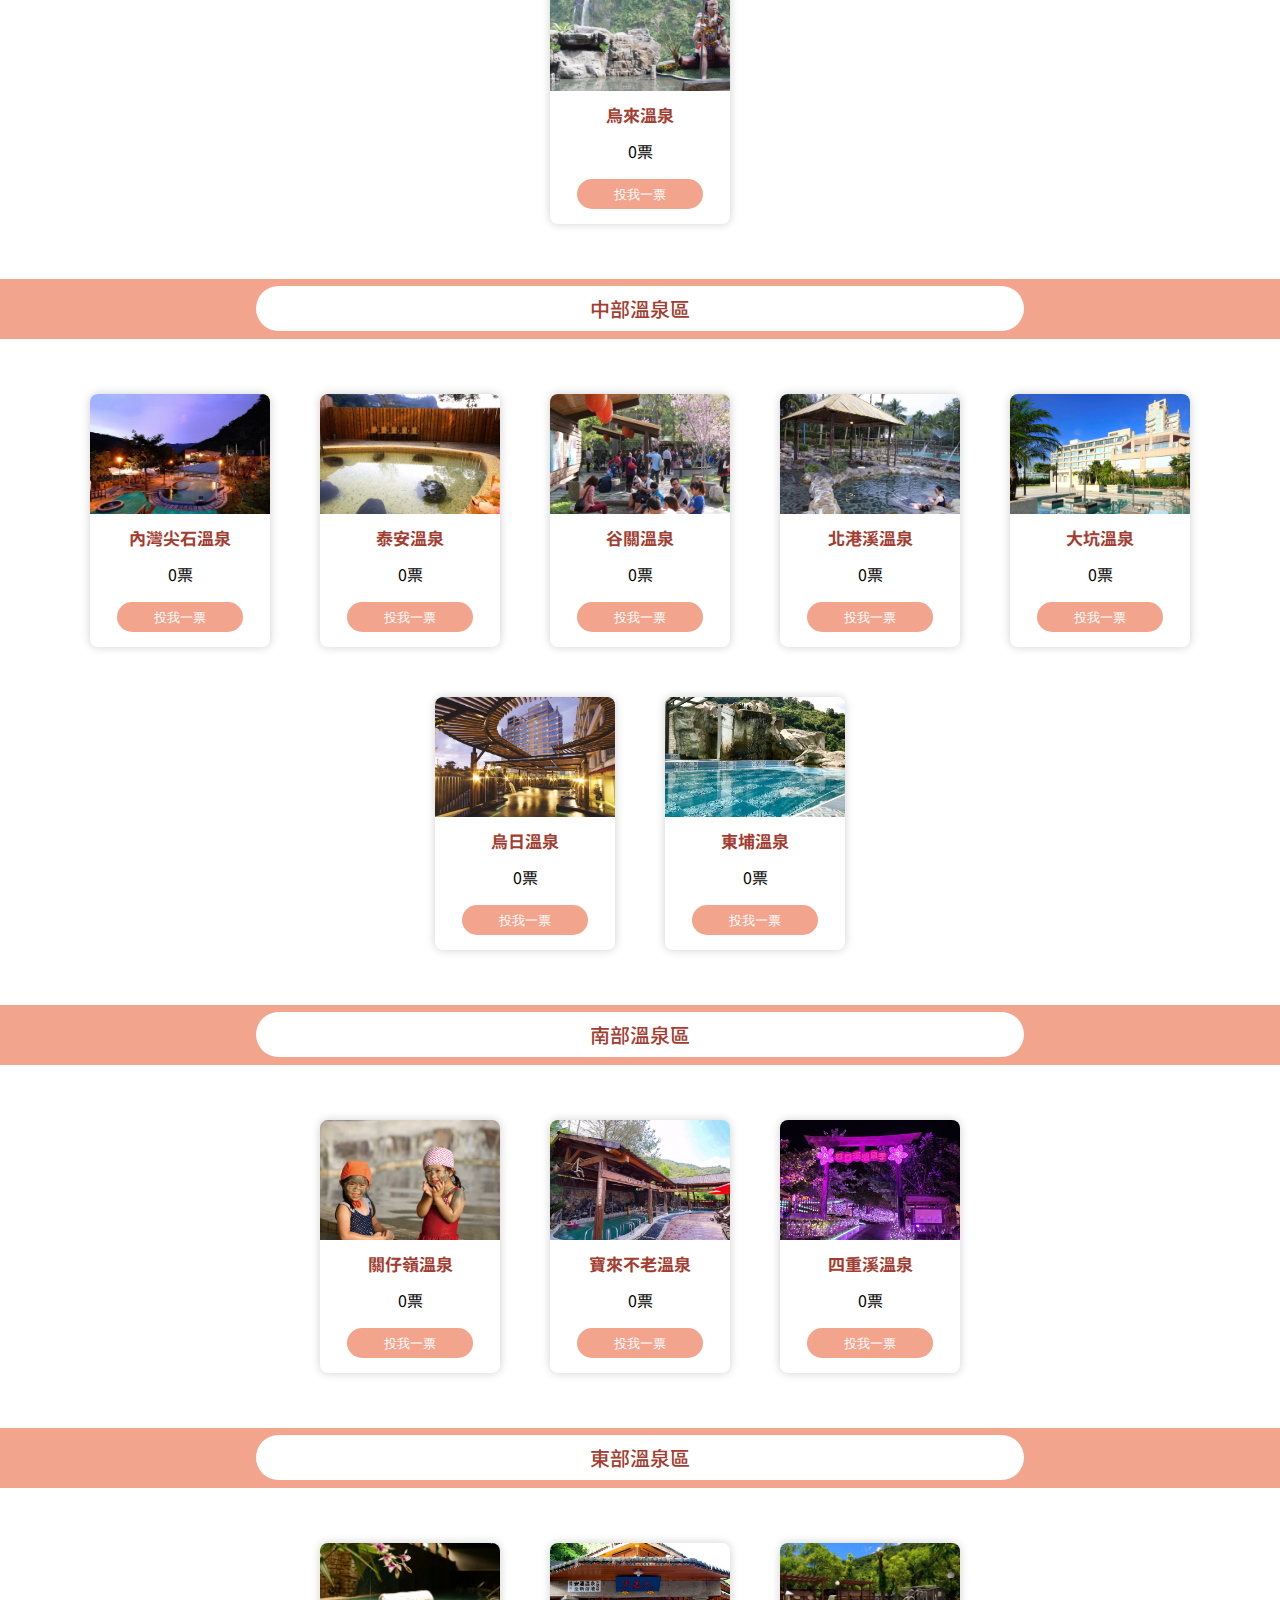
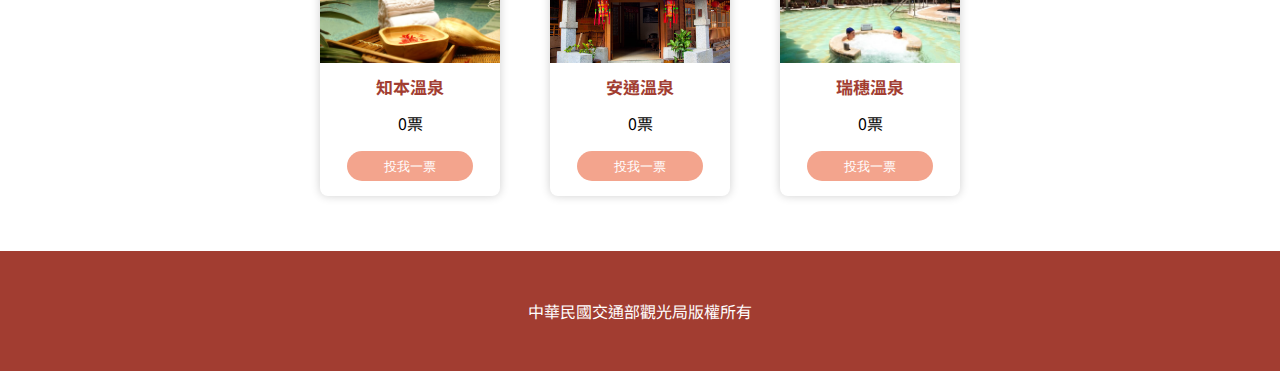
==== commit e775b5e8: "[Edit]-下console測試" ====
--- a/index.html
+++ b/index.html
@@ -39,15 +39,15 @@
                 </a>
             </li>
             <li class="main-nav__item">
+                <a href="activity.html" class="main-nav__link">
+                    <i class="main-nav__icon main-nav__icon_activity"></i>
+                    <i class="main-nav__icon-title main-nav__icon-title_activity"></i>
+                </a>            
+            </li>
+            <li class="main-nav__item">
                 <a href="prize.html" class="main-nav__link">
                     <i class="main-nav__icon main-nav__icon_prize"></i>
                     <i class="main-nav__icon-title main-nav__icon-title_prize"></i>
-                </a>            
-            </li>
-            <li class="main-nav__item">
-                <a href="activity.html" class="main-nav__link">
-                    <i class="main-nav__icon main-nav__icon_activity"></i>
-                    <i class="main-nav__icon-title main-nav__icon-title_activity"></i>
                 </a>            
             </li>
             <li class="main-nav__item">
@@ -331,7 +331,7 @@
         </div>
     </main>
     <footer class="main-footer">
-        <p class="main-footer__text">版權所有</p>
+        <p class="main-footer__text">中華民國交通部觀光局版權所有</p>
     </footer>
     <div class="scroll-top">
         <svg>
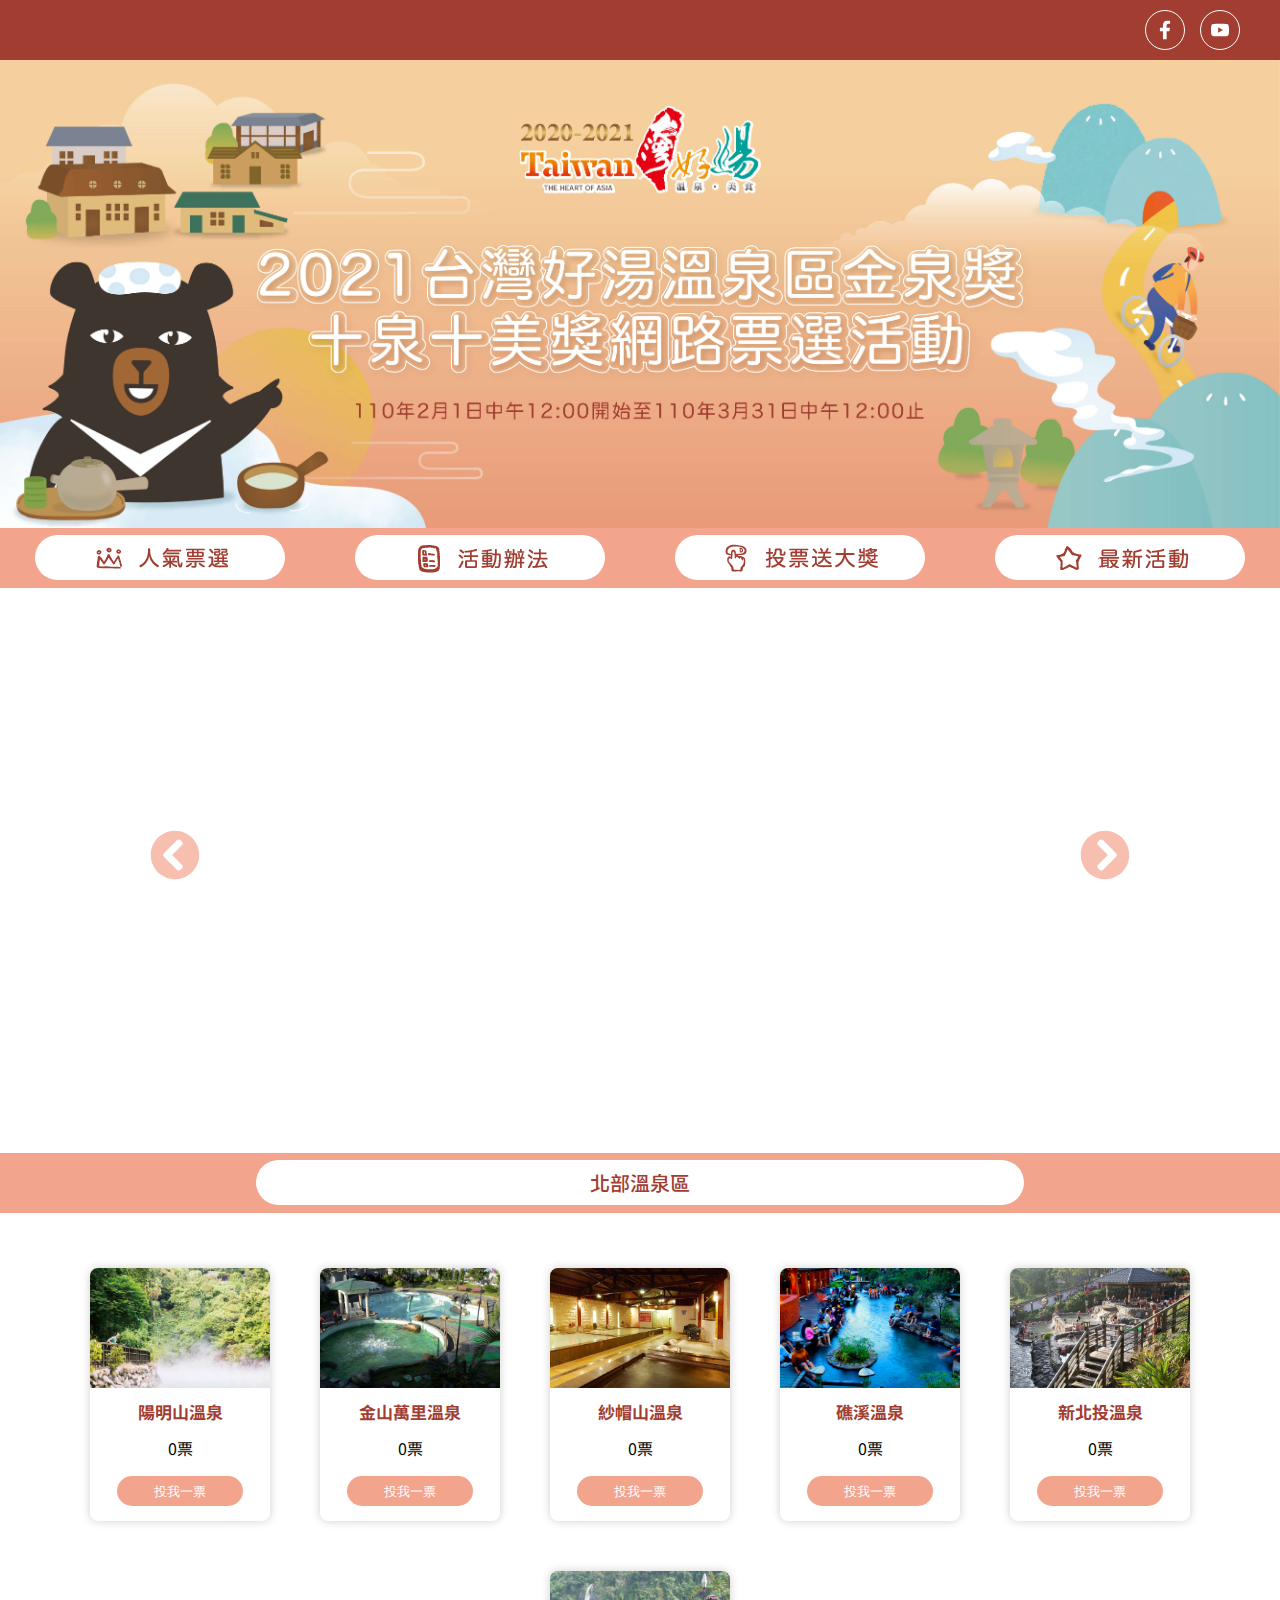
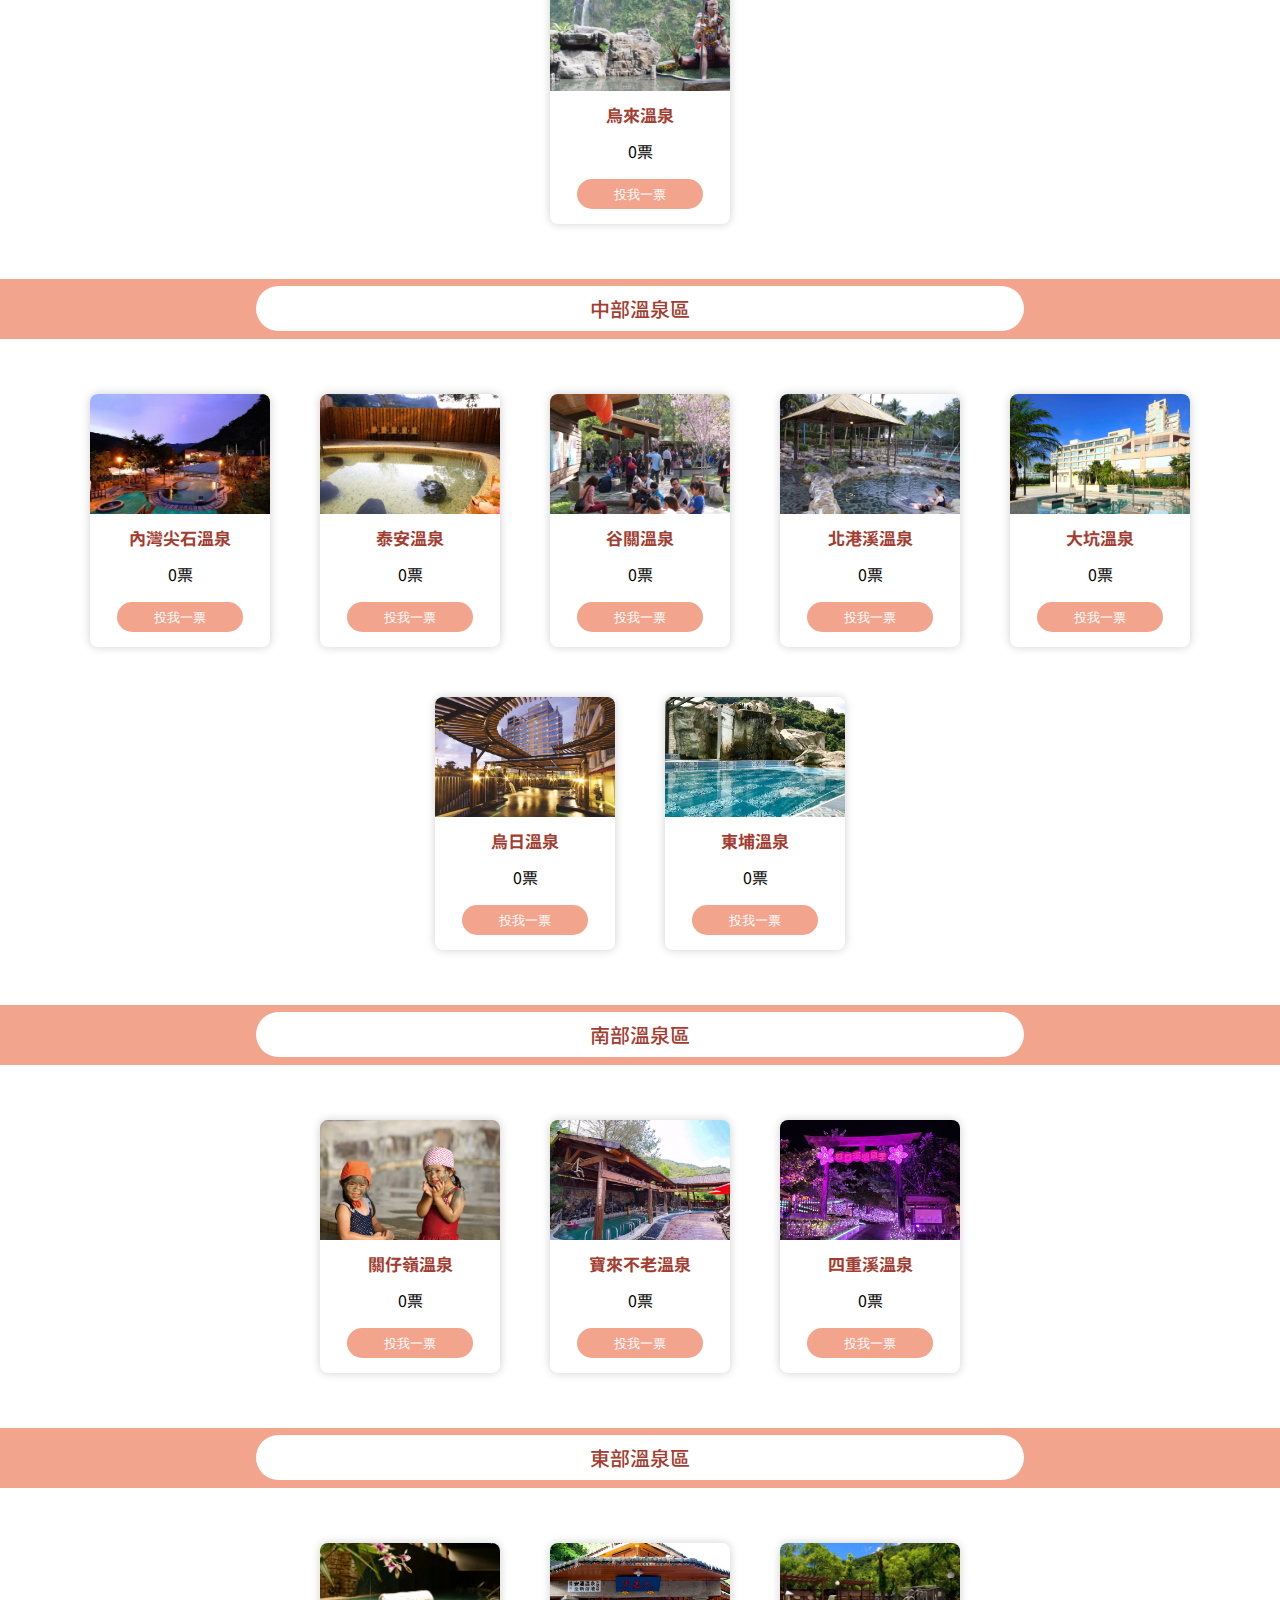
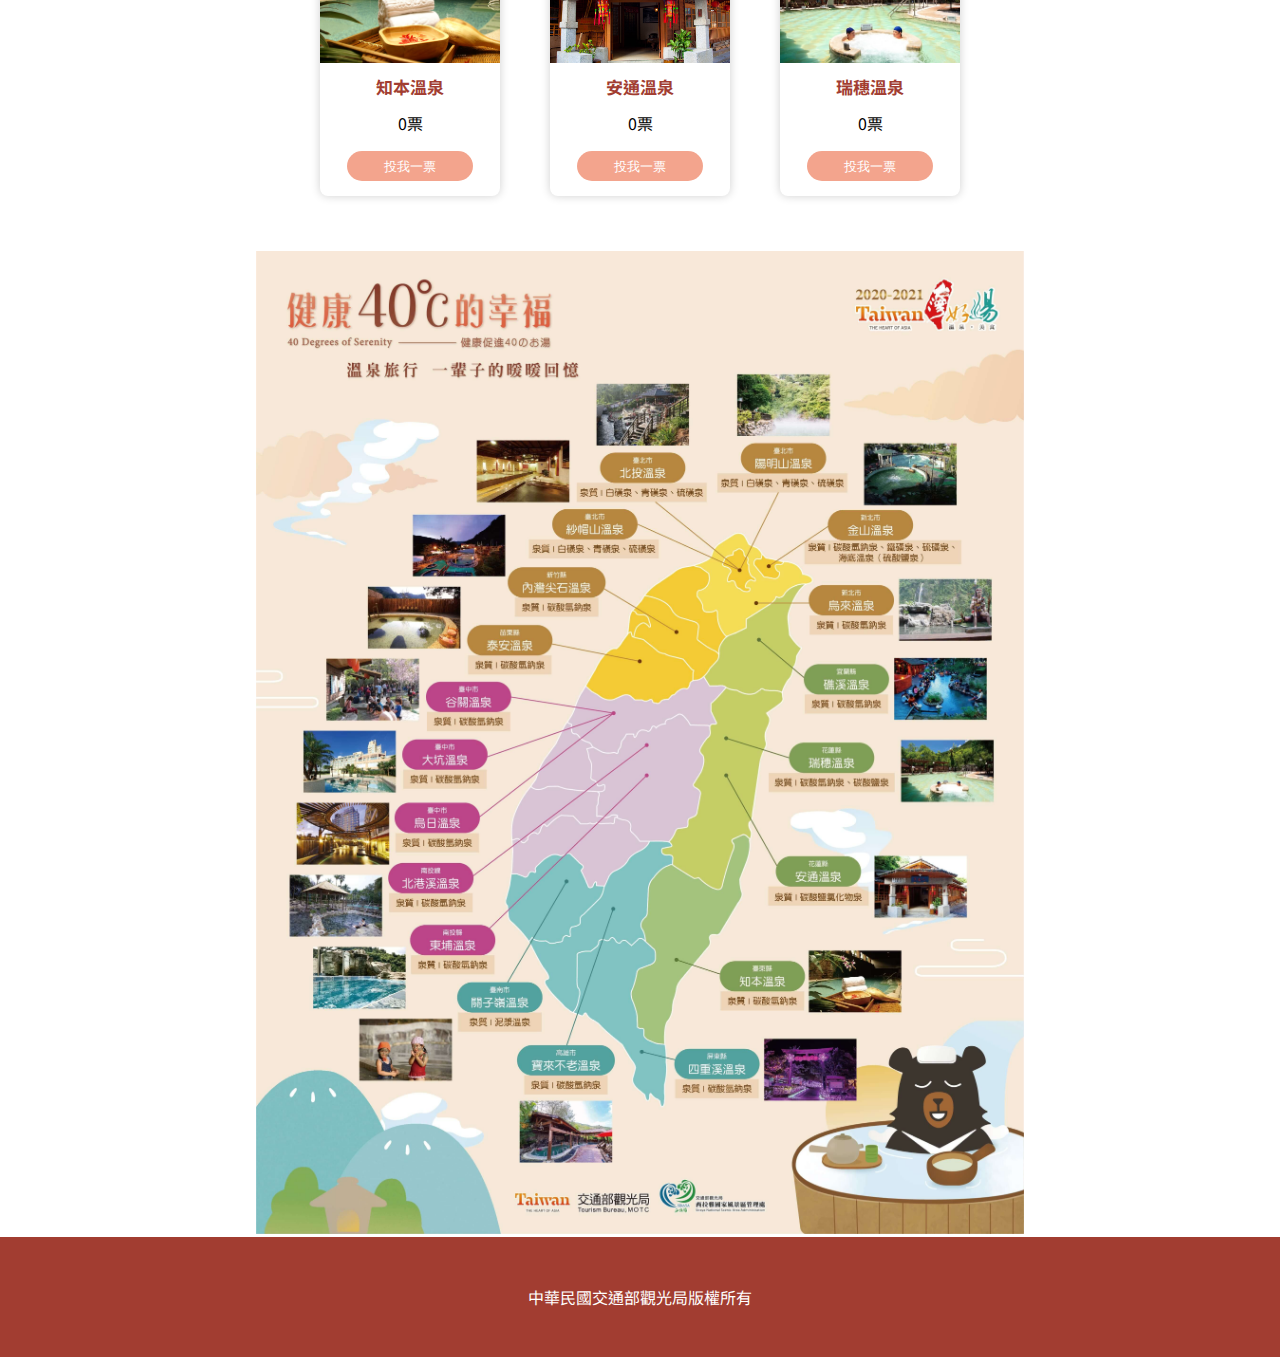
==== commit 78589571: "[Edit]-調整圖片" ====
--- a/index.html
+++ b/index.html
@@ -299,6 +299,9 @@
                 </ul>
             </section>
         </article>
+        <article class="hotspring-img-box">
+            <img class="hotspring-img" src="./image/hotspring_postion.jpg" alt="">
+        </article>
         <div class="login-alert-popup">
             <div class="login-alert-popup__box">
                 <p class="login-alert-popup__text">請先登入Facebook</p>
@@ -326,7 +329,7 @@
                     <path class="login-vote-popup-error__line" fill="none" d="M37,15 L15,37" />
                 </svg>
                 <div class="login-vote-popup__loading"></div>
-                <p class="login-vote-popup__text">投票中...</p>
+                <p class="login-vote-popup__text" style="word-break: break-word;">投票中...</p>
             </div>
         </div>
     </main>
--- a/style/main-list.css
+++ b/style/main-list.css
@@ -320,6 +320,9 @@
         bottom: 10px;
     }
     
+    .main-list .hotspring-img-box {
+        width: 70%;
+    }
 }
 
 @media screen and (min-width: 384px) and (max-width: 768px) {
@@ -353,12 +356,15 @@
         width: 10px;
         height: 10px;
     }
-    
+
+    .main-list .hotspring-img-box {
+        width: 90%;
+    }
 }
 
 @media screen and (max-width: 384px) {
     .block-list__item {
-        width: 140px;
+        width: 130px;
         margin: 10px 5px;
     }
 
@@ -372,6 +378,10 @@
 
     .slick-dotted.slick-slider {
         margin-bottom: 15px;
+    }
+
+    .main-list .hotspring-img-box {
+        width: 90%;
     }
 }
 
@@ -398,6 +408,15 @@
 	transform: rotate(0deg) translateX(-50%);
     transform-origin: center 100%;
 	animation: clock 3s infinite linear;
+}
+
+.hotspring-img-box {
+    width: 60%;
+    margin: 0 auto;
+}
+
+.hotspring-img {
+    width: 100%;
 }
 
 
@@ -477,8 +496,6 @@
     animation: error-stroke .5s cubic-bezier(0.65, 0, 0.45, 1) forwards;
 }
 
-.login-vote-popup-error__line {
-}
 
 @keyframes error-stroke {
     100% {
